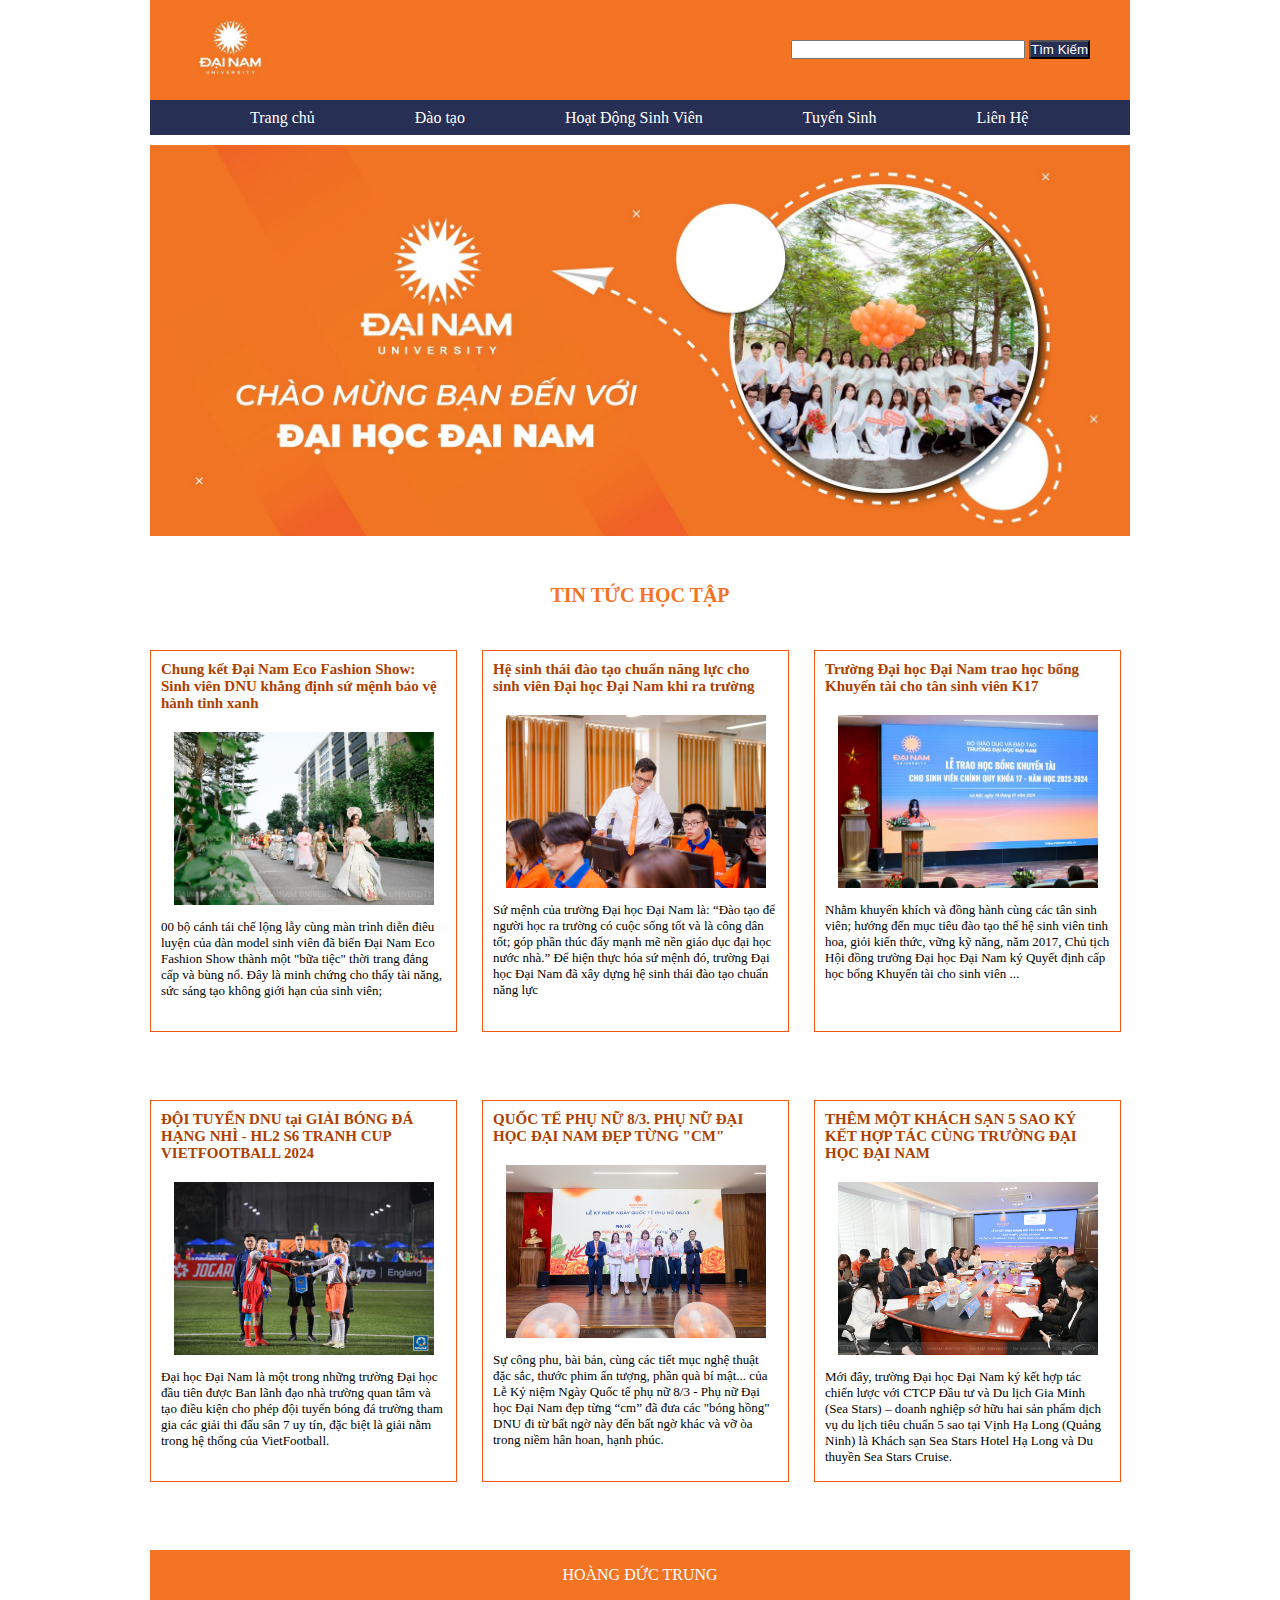
==== hoatdongsv.html @ ec39f976 "update" ====
<!DOCTYPE html>
<html lang="en">
<head>
    <meta charset="UTF-8">
    <meta name="viewport" content="width=device-width, initial-scale=1.0">
    <link rel="stylesheet" href="index.css">
    <title>Document</title>
    
</head>
<body>
    <div class="container">
        <div class="header">
            <img class="logo" src="img/logo1.jpg" alt="">
            <form action="">
                <input class="search" type="text" required="required">
            <button class="textShare">Tìm Kiếm</button>
            </form>
        </div>
        <div class="menu">
            <ul>
                <li><a href="index.html">Trang chủ</a></li>
                <li><a href="daotao.html">Đào tạo</a></li>
                <li><a href="hoatdongsv.html">Hoạt Động Sinh Viên</a></li>
                <li><a href="tuyensinh.html">Tuyển Sinh </a></li>
                <li><a href="lienhe.html">Liên Hệ</a></li>
            </ul>
        </div>
        <div class="banner">
            <img class="img-banner" src="img/banner1.jpg" alt="">
        </div>
        <div class="content">
            <div class="title">
                <p>TIN TỨC HỌC TẬP</p>
            </div>
            <div class="box">
                <div class="box1">
                    <a class="abox" href="https://dainam.edu.vn/vi/tin-tuc/chung-ket-dai-nam-eco-fashion-show-sinh-vien-dnu-khang-dinh-su-menh-bao-ve-hanh-tinh-xanh">
                    <h4>Chung kết Đại Nam Eco Fashion Show: Sinh viên DNU khẳng định sứ mệnh bảo vệ hành tinh xanh</h4>
                    <img class="imgC" src="img/hdsv1.jpg" alt="">
                    <p>00 bộ cánh tái chế lộng lẫy cùng màn trình diễn điêu luyện của dàn model sinh viên đã biến Đại Nam Eco Fashion Show thành một "bữa tiệc" thời trang đẳng cấp và bùng nổ. Đây là minh chứng cho thấy tài năng, sức sáng tạo không giới hạn của sinh viên;</p>
                    </a>
                </div>
                <div class="box1">
                    <a class="abox" href="https://dainam.edu.vn/vi/tin-tuc/he-sinh-thai-dao-tao-chuan-nang-luc-cho-sinh-vien-dai-hoc-dai-nam-khi-ra-truong">
                    <h4>Hệ sinh thái đào tạo chuẩn năng lực cho sinh viên Đại học Đại Nam khi ra trường </h4>
                    <img class="imgC" src="img/hdsv2.jpg" alt="">
                    <p>Sứ mệnh của trường Đại học Đại Nam là: “Đào tạo để người học ra trường có cuộc sống tốt và là công dân tốt; góp phần thúc đẩy mạnh mẽ nền giáo dục đại học nước nhà.” Để hiện thực hóa sứ mệnh đó, trường Đại học Đại Nam đã xây dựng hệ sinh thái đào tạo chuẩn năng lực</p>
                </a>
                </div>
                <div class="box1" id="fix">
                    <a class="abox" href="https://dainam.edu.vn/vi/tin-tuc/truong-dai-hoc-dai-nam-trao-hoc-bong-khuyen-tai-cho-tan-sinh-vien-k17">
                    <h4>Trường Đại học Đại Nam trao học bổng Khuyến tài cho tân sinh viên K17</h4>
                    <img class="imgC" src="img/hdsv3.jpg" alt="">
                    <p>Nhằm khuyến khích và đồng hành cùng các tân sinh viên; hướng đến mục tiêu đào tạo thế hệ sinh viên tinh hoa, giỏi kiến thức, vững kỹ năng, năm 2017, Chủ tịch Hội đồng trường Đại học Đại Nam ký Quyết định cấp học bổng Khuyến tài cho sinh viên ...</p>
                </a>
                </div>
            </div>
            <div class="box">
                <div class="box1">
                    <a class="abox" href="">
                    <h4>ĐỘI TUYỂN DNU tại GIẢI BÓNG ĐÁ HẠNG NHÌ - HL2 S6 TRANH CUP VIETFOOTBALL 2024</h4>
                    <img class="imgC" src="img/img1.jpg" alt="">
                    <p>Đại học Đại Nam là một trong những trường Đại học đầu tiên được Ban lãnh đạo nhà trường quan tâm và tạo điều kiện cho phép đội tuyển bóng đá trường tham gia các giải thi đấu sân 7 uy tín, đặc biệt là giải nằm trong hệ thống của VietFootball.</p>
                </a>
                </div>
                <div class="box1">
                    <a class="abox" href="">
                    <h4>QUỐC TẾ PHỤ NỮ 8/3. PHỤ NỮ ĐẠI HỌC ĐẠI NAM ĐẸP TỪNG "CM" </h4>
                    <img class="imgC" src="img/img22.jpg" alt="">
                    <p>Sự công phu, bài bản, cùng các tiết mục nghệ thuật đặc sắc, thước phim ấn tượng, phần quà bí mật... của Lễ Kỷ niệm Ngày Quốc tế phụ nữ 8/3 - Phụ nữ Đại học Đại Nam đẹp từng “cm” đã đưa các "bóng hồng" DNU đi từ bất ngờ này đến bất ngờ khác và vỡ òa trong niềm hân hoan, hạnh phúc.</p>
                </a>
                </div>
                <div class="box1" id="fix">
                    <a class="abox" href="">
                    <h4>THÊM MỘT KHÁCH SẠN 5 SAO KÝ KẾT HỢP TÁC CÙNG TRƯỜNG ĐẠI HỌC ĐẠI NAM </h4>
                    <img class="imgC" src="img/img3.jpg" alt="">
                    <p>Mới đây, trường Đại học Đại Nam ký kết hợp tác chiến lược với CTCP Đầu tư và Du lịch Gia Minh (Sea Stars) – doanh nghiệp sở hữu hai sản phẩm dịch vụ du lịch tiêu chuẩn 5 sao tại Vịnh Hạ Long (Quảng Ninh) là Khách sạn Sea Stars Hotel Hạ Long và Du thuyền Sea Stars Cruise.</p>
                    </a>
                </div>
            </div>
        </div>
        <div class="footer">
            HOÀNG ĐỨC TRUNG
        </div>
    </div>
</body>
</html>
---- index.css ----
*{margin: 0px; padding: 0px;}
body{
    background: #fff;
    font-family: tahoma;
}
.container{
    width: 980px;
    margin: auto;
}
.header{
    height: 100px;
    background-color: #f37423;
}
.logo{
    width: 160px;
    float: left;
}
form{
    float: right;
    padding: 40px;
}
.search{
    width: 230px;
}
.textShare{
    background: #272f54;
    color: #fff;
}

.menu{
    height: 35px;
    background: #272f54;
}

.menu ul li{
    list-style: none;
    float: left;
    padding-left: 100px;
    line-height: 35px;
}
.menu ul li a{
    text-decoration: none;
    color: #fff;

}
.menu ul li a:hover{
    background: #f37423;
}

.img-banner{
    padding-top: 10px;
    width: 980px;
}

.title{
    text-align: center;
    height: 100px;
    padding-top: 10px;
}
.title p{
    font-weight: bold;
    font-size: 20px;
    color: #f37423;
    line-height: 90px;
}

.box{
height: 450px;
}
.box1{
    width: 305px;
    border: 0.5px solid #f95512;
    float: left;
    margin-right: 25px;
    height: 380px;
}
#fix{
    margin-right: 0px;
}

.box1 h4{
    padding: 10px;
    color: #ad3f00;
    font-style: 16px;
    font-weight: bold;
    font-size: 15px;
}
.box1 p{
    font-size: 13px;
    padding:10px;
}
.imgC{
    width: 260px;
    padding-top: 10px;
    padding-left: 23px;
}
.footer{
    height: 50px;
    text-align: center;
    background: #f37423;
    line-height: 50px;
    color: #fff;
}
.abox{
    
        text-decoration: none; 
        color: black; 
}

.tbts{
    text-align: center;
    padding-bottom: 50px;
}
.textlh{
    margin: 20px;
}
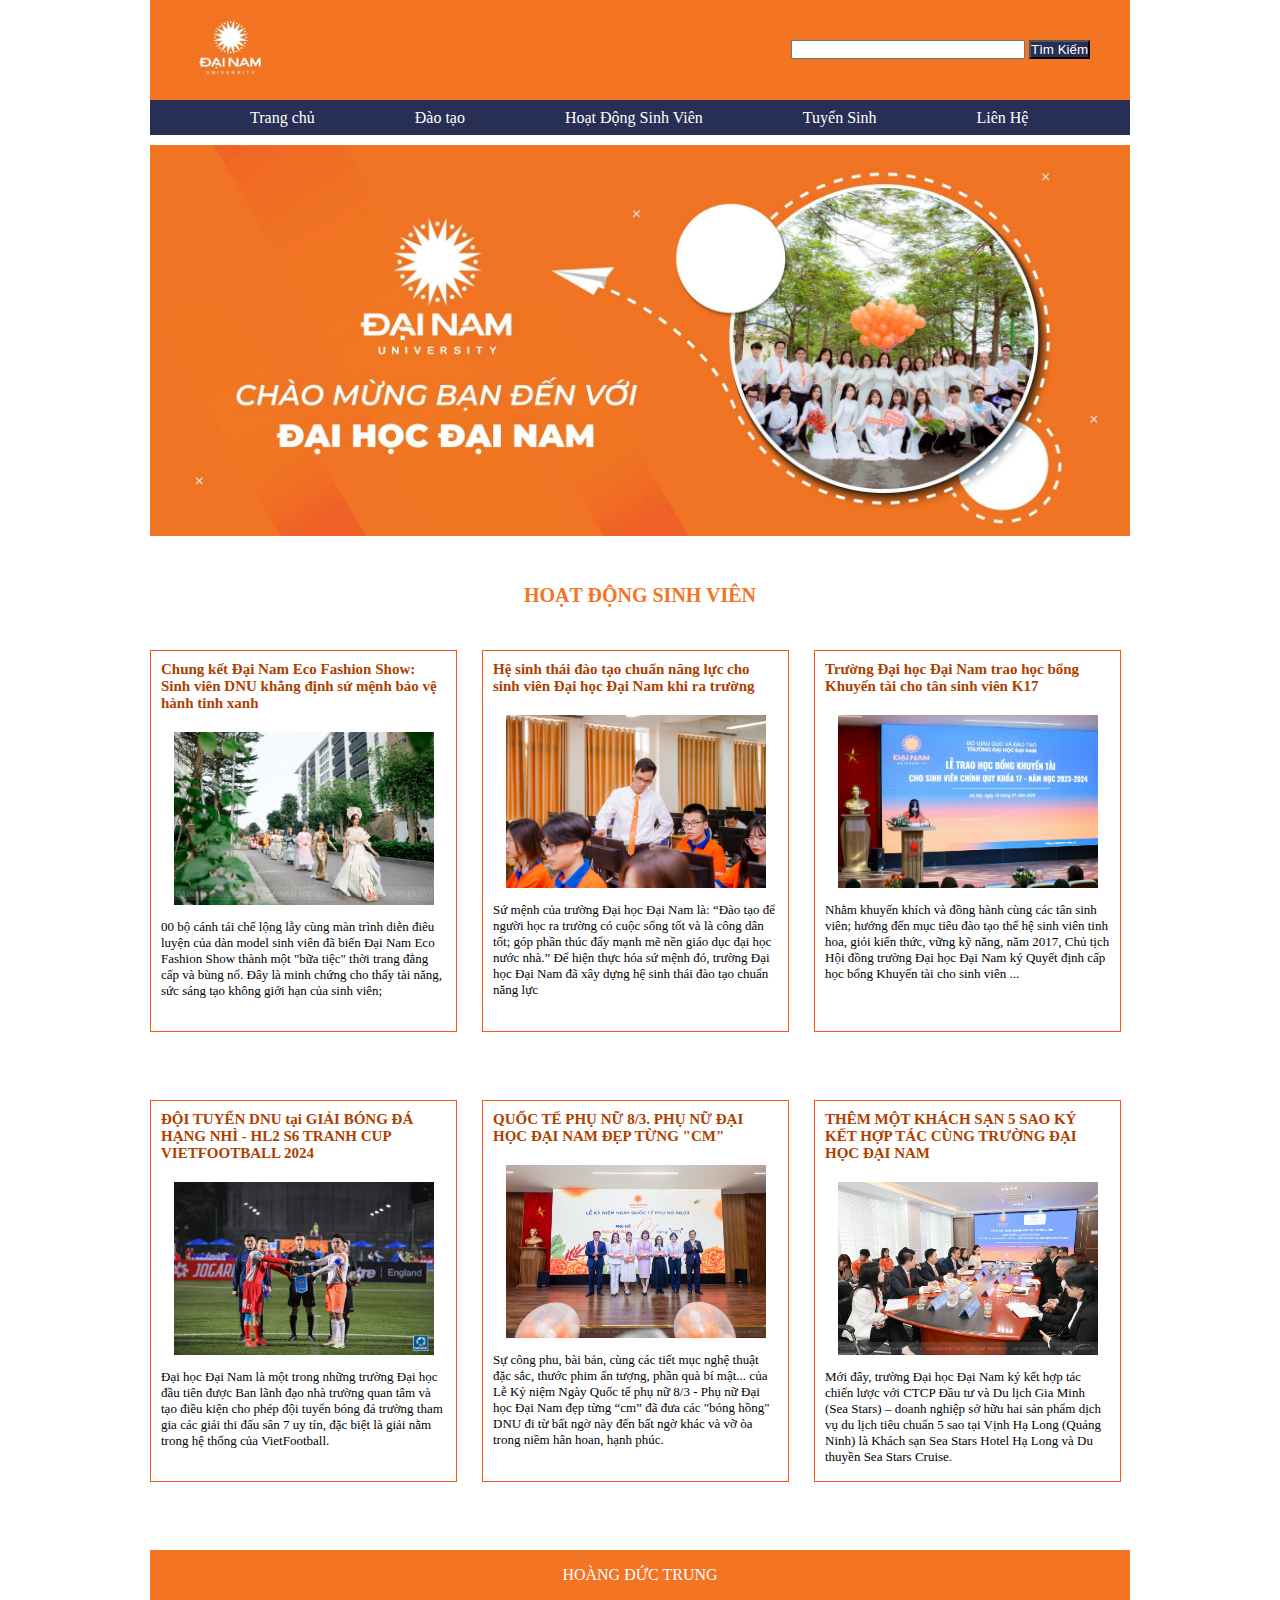
==== commit 1a295316: "update" ====
--- a/hoatdongsv.html
+++ b/hoatdongsv.html
@@ -30,7 +30,7 @@
         </div>
         <div class="content">
             <div class="title">
-                <p>TIN TỨC HỌC TẬP</p>
+                <p>HOẠT ĐỘNG SINH VIÊN</p>
             </div>
             <div class="box">
                 <div class="box1">
